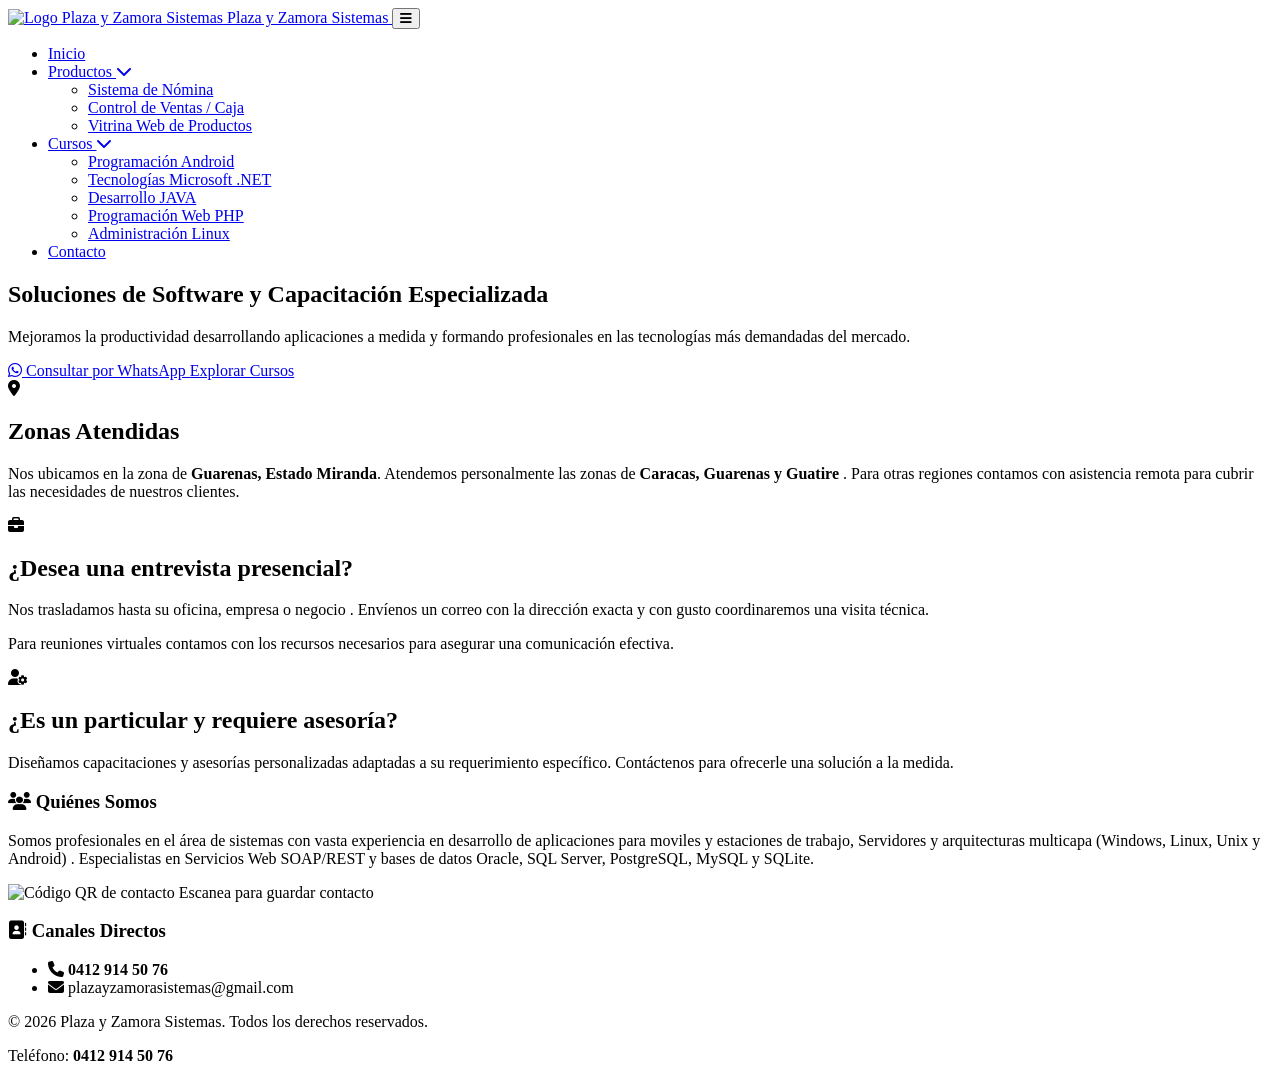
==== index.html @ 7f099c6f "Add files via upload" ====
<!DOCTYPE html>
<html lang="es">
<head>
    <meta charset="utf-8">
    <meta name="viewport" content="width=device-width, initial-scale=1">
    <title>Plaza y Zamora Sistemas | Soluciones Tecnológicas</title>
    
    <!-- Google Fonts & Font Awesome -->
    <link href="https://fonts.googleapis.com/css2?family=Inter:wght@300;400;600;700&display=swap" rel="stylesheet">
    <link rel="stylesheet" href="https://cdnjs.cloudflare.com/ajax/libs/font-awesome/6.4.0/css/all.min.css">
    
    <link rel="stylesheet" href="css/main.css">
</head>
<body>

    <!-- Encabezado y Navegación -->
    <header class="navbar">
        <div class="container nav-container">
            <a href="index.html" class="brand-logo">
            <img src="img/logo.png" alt="Logo Plaza y Zamora Sistemas" class="logo-img">
            Plaza y Zamora Sistemas
        </a>
            
            <button class="nav-toggle" id="navToggle" aria-label="Abrir Menú">
            <i class="fas fa-bars"></i>
        </button>

            <nav class="nav-menu" id="navMenu">
                <ul>
                    <li><a href="index.html" class="active">Inicio</a></li>
                    
                    <!-- Menú Desplegable: Productos -->
                    <li class="dropdown">
                        <a href="productos.html" class="dropdown-toggle">
                            Productos <i class="fa-solid fa-chevron-down"></i>
                        </a>
                        <ul class="dropdown-menu">
                            <li><a href="productos.html#nomina">Sistema de Nómina</a></li>
                            <li><a href="productos.html#caja">Control de Ventas / Caja</a></li>
                            <li><a href="productos.html#vitrina">Vitrina Web de Productos</a></li>
                        </ul>
                    </li>

                    <!-- Menú Desplegable: Cursos -->
                    <li class="dropdown">
                        <a href="cursos.html" class="dropdown-toggle">
                            Cursos <i class="fa-solid fa-chevron-down"></i>
                        </a>
                        <ul class="dropdown-menu">
                            <li><a href="cursos.html#android">Programación Android</a></li>
                            <li><a href="cursos.html#microsoft">Tecnologías Microsoft .NET</a></li>
                            <li><a href="cursos.html#java">Desarrollo JAVA</a></li>
                            <li><a href="cursos.html#php">Programación Web PHP</a></li>
                            <li><a href="cursos.html#linux">Administración Linux</a></li>
                        </ul>
                    </li>

                    <li><a href="contacto.html" class="btn-nav">Contacto</a></li>
                </ul>
            </nav>
        </div>
    </header>

    <!-- Sección Principal / Hero -->
    <section class="hero">
        <div class="container hero-content">
            <h1>Soluciones de Software y Capacitación Especializada</h1>
            <p>Mejoramos la productividad desarrollando aplicaciones a medida y formando profesionales en las tecnologías más demandadas del mercado.</p>
            <div class="hero-buttons">
                <a href="https://wa.me/5491123456789?text=Feliz%20dia,%20quiero%20informacion%20sobre%20sus%20productos " 
                    class="btn btn-primary" 
                    target="_blank" 
                    rel="noopener noreferrer">
                        <i class="fab fa-whatsapp"></i> Consultar por WhatsApp
                </a>
                <a href="cursos.html" class="btn btn-secondary">Explorar Cursos</a>
            </div>
        </div>
    </section>

    <!-- Contenido Principal -->
    <main class="container main-layout">
        
        <!-- Contenido Central -->
        <div class="content-area">
            
            <!-- Tarjeta: Zonas Atendidas -->
            <article class="card">
                <div class="card-icon"><i class="fa-solid fa-location-dot"></i></div>
                <div class="card-body">
                    <h2>Zonas Atendidas</h2>
                    <p>Nos ubicamos en la zona de <strong>Guarenas, Estado Miranda</strong>. Atendemos personalmente las zonas de <strong>Caracas, Guarenas y Guatire</strong> . Para otras regiones contamos con asistencia remota para cubrir las necesidades de nuestros clientes.</p>
                </div>
            </article>

            <!-- Tarjeta: Entrevistas -->
            <article class="card">
                <div class="card-icon"><i class="fa-solid fa-briefcase"></i></div>
                <div class="card-body">
                    <h2>¿Desea una entrevista presencial?</h2>
                    <p>Nos trasladamos hasta su oficina, empresa o negocio  . Envíenos un correo con la dirección exacta y con gusto coordinaremos una visita técnica.</p>
                    <p>Para reuniones virtuales contamos con los recursos necesarios para asegurar una comunicación efectiva.</p>
                </div>
            </article>

            <!-- Tarjeta: Asesoría Particular -->
            <article class="card card-highlight">
                <div class="card-icon"><i class="fa-solid fa-user-gear"></i></div>
                <div class="card-body">
                    <h2>¿Es un particular y requiere asesoría?</h2>
                    <p>Diseñamos capacitaciones y asesorías personalizadas adaptadas a su requerimiento específico. Contáctenos para ofrecerle una solución a la medida.</p>
                </div>
            </article>

        </div>

        <!-- Barra Lateral (Sidebar) -->
        <aside class="sidebar">
            <div class="sidebar-card">
                <h3><i class="fa-solid fa-users"></i> Quiénes Somos</h3>
                <p>Somos profesionales en el área de sistemas con vasta experiencia en desarrollo de aplicaciones para moviles y estaciones de trabajo, Servidores y arquitecturas multicapa (Windows, Linux, Unix y Android)  . Especialistas en Servicios Web SOAP/REST y bases de datos Oracle, SQL Server, PostgreSQL, MySQL y SQLite.</p>
                
                <div class="qr-container">
                    <img src="img/qr_code.jpg" alt="Código QR de contacto" class="qr-code"/>
                    <span>Escanea para guardar contacto</span>
                </div>
            </div>

            <div class="sidebar-card contact-box">
                <h3><i class="fa-solid fa-address-book"></i> Canales Directos</h3>
                <ul class="contact-list">
                    <li><i class="fa-solid fa-phone"></i> <strong>0412 914 50 76</strong>  </li>
                    <li><i class="fa-solid fa-envelope"></i> plazayzamorasistemas@gmail.com  </li>
                </ul>
            </div>
        </aside>

    </main>

    <!-- Pie de Página -->
    <footer class="footer">
        <div class="container footer-content">
            <p>&copy; 2026 Plaza y Zamora Sistemas. Todos los derechos reservados.</p>
            <p>Teléfono: <strong>0412 914 50 76</strong>  </p>
        </div>
    </footer>

    <script src="js/main.js"></script>
</body>
</html>
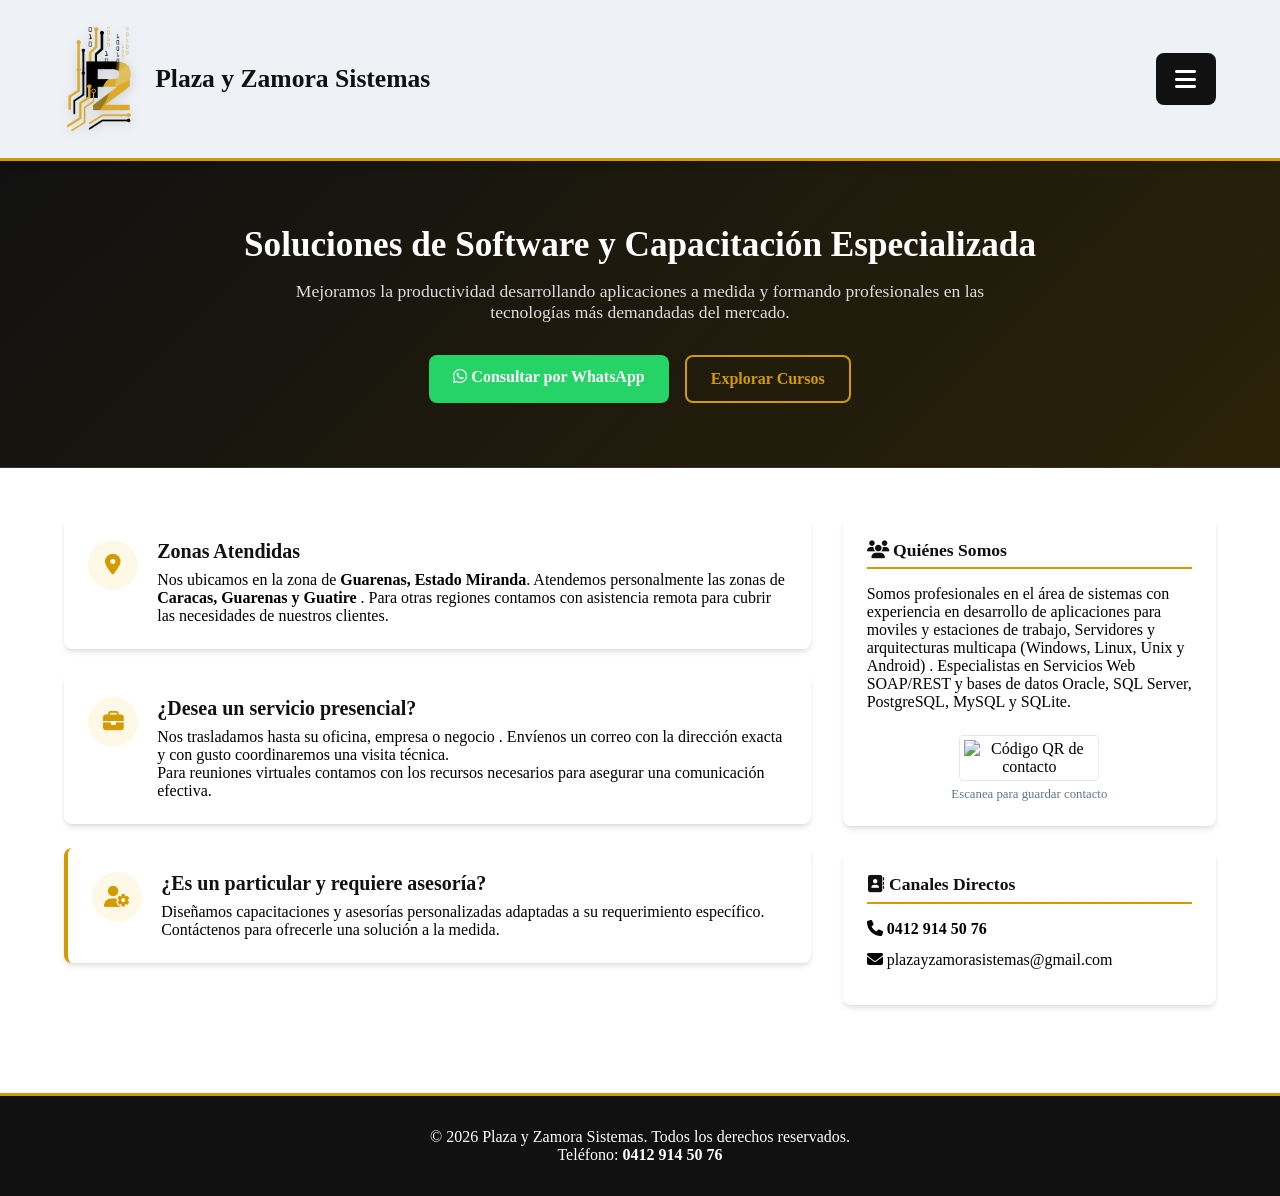
==== commit 92b7214f: "Update index.html" ====
--- a/index.html
+++ b/index.html
@@ -51,6 +51,7 @@
                             <li><a href="cursos.html#microsoft">Tecnologías Microsoft .NET</a></li>
                             <li><a href="cursos.html#java">Desarrollo JAVA</a></li>
                             <li><a href="cursos.html#php">Programación Web PHP</a></li>
+                            <li><a href="cursos.html#javascript">Programación JavaScript</a></li>
                             <li><a href="cursos.html#linux">Administración Linux</a></li>
                         </ul>
                     </li>
@@ -97,7 +98,7 @@
             <article class="card">
                 <div class="card-icon"><i class="fa-solid fa-briefcase"></i></div>
                 <div class="card-body">
-                    <h2>¿Desea una entrevista presencial?</h2>
+                    <h2>¿Desea un servicio presencial?</h2>
                     <p>Nos trasladamos hasta su oficina, empresa o negocio  . Envíenos un correo con la dirección exacta y con gusto coordinaremos una visita técnica.</p>
                     <p>Para reuniones virtuales contamos con los recursos necesarios para asegurar una comunicación efectiva.</p>
                 </div>
@@ -118,7 +119,7 @@
         <aside class="sidebar">
             <div class="sidebar-card">
                 <h3><i class="fa-solid fa-users"></i> Quiénes Somos</h3>
-                <p>Somos profesionales en el área de sistemas con vasta experiencia en desarrollo de aplicaciones para moviles y estaciones de trabajo, Servidores y arquitecturas multicapa (Windows, Linux, Unix y Android)  . Especialistas en Servicios Web SOAP/REST y bases de datos Oracle, SQL Server, PostgreSQL, MySQL y SQLite.</p>
+                <p>Somos profesionales en el área de sistemas con experiencia en desarrollo de aplicaciones para moviles y estaciones de trabajo, Servidores y arquitecturas multicapa (Windows, Linux, Unix y Android)  . Especialistas en Servicios Web SOAP/REST y bases de datos Oracle, SQL Server, PostgreSQL, MySQL y SQLite.</p>
                 
                 <div class="qr-container">
                     <img src="img/qr_code.jpg" alt="Código QR de contacto" class="qr-code"/>
@@ -147,4 +148,4 @@
 
     <script src="js/main.js"></script>
 </body>
-</html>+</html>
--- a/css/main.css
+++ b/css/main.css
@@ -0,0 +1,379 @@
+/* ==========================================================================
+   1. VARIABLES GLOBALES Y RESET
+   ========================================================================== */
+:root {
+    --primary-color: #111111;       /* Negro azabache principal */
+    --primary-hover: #222222;       /* Negro suave para interacciones */
+    --accent-color: #D49B00;        /* Amarillo/Dorado principal del logo */
+    --accent-hover: #b88600;        /* Dorado oscuro */
+    --navbar-bg: #eef2f6;           /* Fondo gris claro para la barra superior */
+    --navbar-text: #111111;         /* Color de texto oscuro para fondo claro */
+    --bg-light: #f8fafc;            /* Fondo general del sitio */
+    --text-dark: #1e293b;           /* Texto principal */
+    --text-muted: #64748b;          /* Texto secundario */
+    --white: #ffffff;
+    --shadow: 0 4px 6px -1px rgba(0, 0, 0, 0.1), 0 2px 4px -1px rgba(0, 0, 0, 0.06);
+    --radius: 8px;
+}
+
+* {
+    box-sizing: border-box;
+    margin: 0;
+    padding: 0;
+}
+.container {
+    width: 90%;
+    max-width: 1200px;
+    margin: 0 auto;
+}
+
+/* ==========================================================================
+   2. ENCABEZADO Y BARRA DE NAVEGACIÓN
+   ========================================================================== */
+.navbar {
+    background-color: var(--navbar-bg);
+    position: sticky; /* Mantiene la barra fija en la parte superior al hacer scroll */
+    top: 0;           /* Se ancla al borde superior de la pantalla */
+    z-index: 1000;    /* Asegura que esté siempre por encima del contenido */
+    box-shadow: var(--shadow);
+    border-bottom: 3px solid var(--accent-color);
+}
+
+.nav-container {
+    display: flex;
+    justify-content: space-between;
+    align-items: center;
+    padding: 1.5rem 0;
+    min-height: 140px; /* Altura doble para la franja del encabezado */
+}
+
+/* Logo e Identidad */
+.brand-logo {
+    color: var(--navbar-text);
+    font-size: 1.6rem;
+    font-weight: 800;
+    text-decoration: none;
+    display: flex;
+    align-items: center;
+    gap: 1.25rem;
+}
+
+.logo-img {
+    height: 110px; /* Logo a doble tamaño */
+    width: auto;
+    object-fit: contain;
+    background: transparent;
+    mix-blend-mode: multiply; /* Elimina recuadros de fondo blanco en la imagen */
+    filter: drop-shadow(0px 3px 6px rgba(0, 0, 0, 0.15));
+    transition: transform 0.2s ease;
+}
+
+.logo-img:hover {
+    transform: scale(1.03);
+}
+
+.brand-logo span {
+    color: var(--accent-color);
+}
+
+/* Botón del Menú Hamburguesa */
+.nav-toggle {
+    display: flex;
+    align-items: center;
+    justify-content: center;
+    background-color: var(--primary-color);
+    border: 2px solid var(--primary-color);
+    border-radius: var(--radius);
+    color: var(--white);
+    font-size: 1.5rem;
+    padding: 0.75rem 1.1rem;
+    cursor: pointer;
+    transition: all 0.2s ease;
+}
+
+.nav-toggle:hover {
+    background-color: var(--accent-color);
+    border-color: var(--accent-color);
+    color: var(--primary-color);
+}
+
+/* Menú Desplegable Flotante */
+.nav-menu {
+    display: none;
+    position: absolute;
+    top: 100%;
+    right: 5%;
+    width: 300px;
+    max-height: calc(100vh - 160px);
+    overflow-y: auto; /* Permite desplazamiento interno si el menú es muy largo */
+    background-color: var(--primary-color);
+    border: 1px solid #222222;
+    border-radius: 0 0 var(--radius) var(--radius);
+    padding: 1rem;
+    box-shadow: 0 10px 15px -3px rgba(0, 0, 0, 0.5);
+     z-index: 1001; /* Mayor que la navbar */
+}
+
+.nav-menu.show {
+    display: block;
+}
+
+.nav-menu ul {
+    list-style: none;
+    display: flex;
+    flex-direction: column;
+    gap: 0.5rem;
+}
+
+.nav-menu a {
+    color: var(--white);
+    text-decoration: none;
+    font-weight: 500;
+    padding: 0.7rem 1rem;
+    display: flex;
+    justify-content: space-between;
+    align-items: center;
+    border-radius: var(--radius);
+    transition: background-color 0.2s, color 0.2s;
+}
+
+.nav-menu a:hover, 
+.nav-menu a.active {
+    background-color: rgba(212, 155, 0, 0.15);
+    color: var(--accent-color);
+}
+
+/* Acordeón para Submenús (Productos y Cursos) */
+.dropdown-menu {
+    display: none;
+    background-color: #1a1a1a;
+    border-radius: var(--radius);
+    margin-top: 0.3rem;
+    padding: 0.3rem 0;
+}
+
+.dropdown-menu a {
+    font-size: 0.92rem;
+    padding: 0.5rem 1rem 0.5rem 2rem;
+    color: #cccccc;
+}
+
+.dropdown-menu a:hover {
+    color: var(--accent-color);
+    background-color: rgba(255, 255, 255, 0.05);
+}
+
+.dropdown.open > .dropdown-menu {
+    display: block;
+}
+
+.dropdown.open > .dropdown-toggle i {
+    transform: rotate(180deg);
+    transition: transform 0.2s;
+}
+
+/* Botón de Contacto dentro del Menú */
+.btn-nav {
+    background-color: var(--accent-color) !important;
+    color: var(--primary-color) !important;
+    font-weight: 700 !important;
+    text-align: center;
+    justify-content: center !important;
+    margin-top: 0.5rem;
+}
+
+.btn-nav:hover {
+    background-color: var(--accent-hover) !important;
+}
+
+/* ==========================================================================
+   3. SECCIÓN PRINCIPAL / HERO
+   ========================================================================== */
+.hero {
+    background: linear-gradient(135deg, #111111, #2a2208);
+    color: var(--white);
+    padding: 4rem 0;
+    text-align: center;
+    border-bottom: 1px solid #333333;
+}
+
+.hero h1 {
+    font-size: 2.2rem;
+    margin-bottom: 1rem;
+}
+
+.hero p {
+    font-size: 1.1rem;
+    max-width: 700px;
+    margin: 0 auto 2rem;
+    color: #dddddd;
+}
+
+.hero-buttons {
+    display: flex;
+    justify-content: center;
+    gap: 1rem;
+    flex-wrap: wrap;
+}
+
+/* Botones Generales */
+.btn {
+    display: inline-block;
+    padding: 0.8rem 1.5rem;
+    border-radius: var(--radius);
+    text-decoration: none;
+    font-weight: 600;
+    transition: transform 0.2s, background-color 0.2s;
+}
+
+.btn:hover {
+    transform: translateY(-2px);
+}
+
+.btn-primary {
+    background-color: #25d366; /* Verde institucional WhatsApp */
+    color: var(--white);
+}
+
+.btn-primary:hover {
+    background-color: #1eb956;
+}
+
+.btn-secondary {
+    background-color: transparent;
+    color: var(--accent-color);
+    border: 2px solid var(--accent-color);
+}
+
+.btn-secondary:hover {
+    background-color: var(--accent-color);
+    color: var(--primary-color);
+}
+
+/* ==========================================================================
+   4. ESTRUCTURA Y CONTENIDO PRINCIPAL
+   ========================================================================== */
+.main-layout {
+    display: grid;
+    grid-template-columns: 2fr 1fr;
+    gap: 2rem;
+    margin: 3rem auto;
+}
+
+/* Tarjetas Informativas */
+.card {
+    background: var(--white);
+    border-radius: var(--radius);
+    padding: 1.5rem;
+    margin-bottom: 1.5rem;
+    box-shadow: var(--shadow);
+    display: flex;
+    gap: 1.2rem;
+    align-items: flex-start;
+}
+
+.card-icon {
+    background-color: #fef8e7;
+    color: var(--accent-color);
+    width: 50px;
+    height: 50px;
+    border-radius: 50%;
+    display: flex;
+    align-items: center;
+    justify-content: center;
+    font-size: 1.3rem;
+    flex-shrink: 0;
+}
+
+.card-body h2 {
+    font-size: 1.25rem;
+    margin-bottom: 0.5rem;
+    color: var(--primary-color);
+}
+
+.card-highlight {
+    border-left: 4px solid var(--accent-color);
+}
+
+/* Sidebar / Barra Lateral */
+.sidebar-card {
+    background: var(--white);
+    border-radius: var(--radius);
+    padding: 1.5rem;
+    box-shadow: var(--shadow);
+    margin-bottom: 1.5rem;
+}
+
+.sidebar-card h3 {
+    font-size: 1.1rem;
+    color: var(--primary-color);
+    margin-bottom: 1rem;
+    border-bottom: 2px solid var(--accent-color);
+    padding-bottom: 0.4rem;
+}
+
+.qr-container {
+    text-align: center;
+    margin-top: 1.5rem;
+}
+
+.qr-code {
+    max-width: 140px;
+    border: 1px solid #e2e8f0;
+    border-radius: 4px;
+    padding: 4px;
+}
+
+.qr-container span {
+    display: block;
+    font-size: 0.8rem;
+    color: var(--text-muted);
+    margin-top: 0.4rem;
+}
+
+.contact-list {
+    list-style: none;
+}
+
+.contact-list li {
+    margin-bottom: 0.8rem;
+}
+
+/* ==========================================================================
+   5. PIE DE PÁGINA
+   ========================================================================== */
+.footer {
+    background-color: var(--primary-color);
+    color: var(--white);
+    text-align: center;
+    padding: 2rem 0;
+    margin-top: 4rem;
+    border-top: 3px solid var(--accent-color);
+}
+
+/* ==========================================================================
+   6. RESPONSIVIDAD (MÓVILES Y TABLETS)
+   ========================================================================== */
+@media (max-width: 768px) {
+    .nav-menu {
+        right: 0;
+        width: 100%;
+        border-radius: 0;
+    }
+
+    .brand-logo {
+        font-size: 1.2rem;
+    }
+
+    .logo-img {
+        height: 80px; /* Tamaño adaptado para pantallas estrechas */
+    }
+
+    .main-layout {
+        grid-template-columns: 1fr;
+    }
+
+    .card {
+        flex-direction: column;
+    }
+}
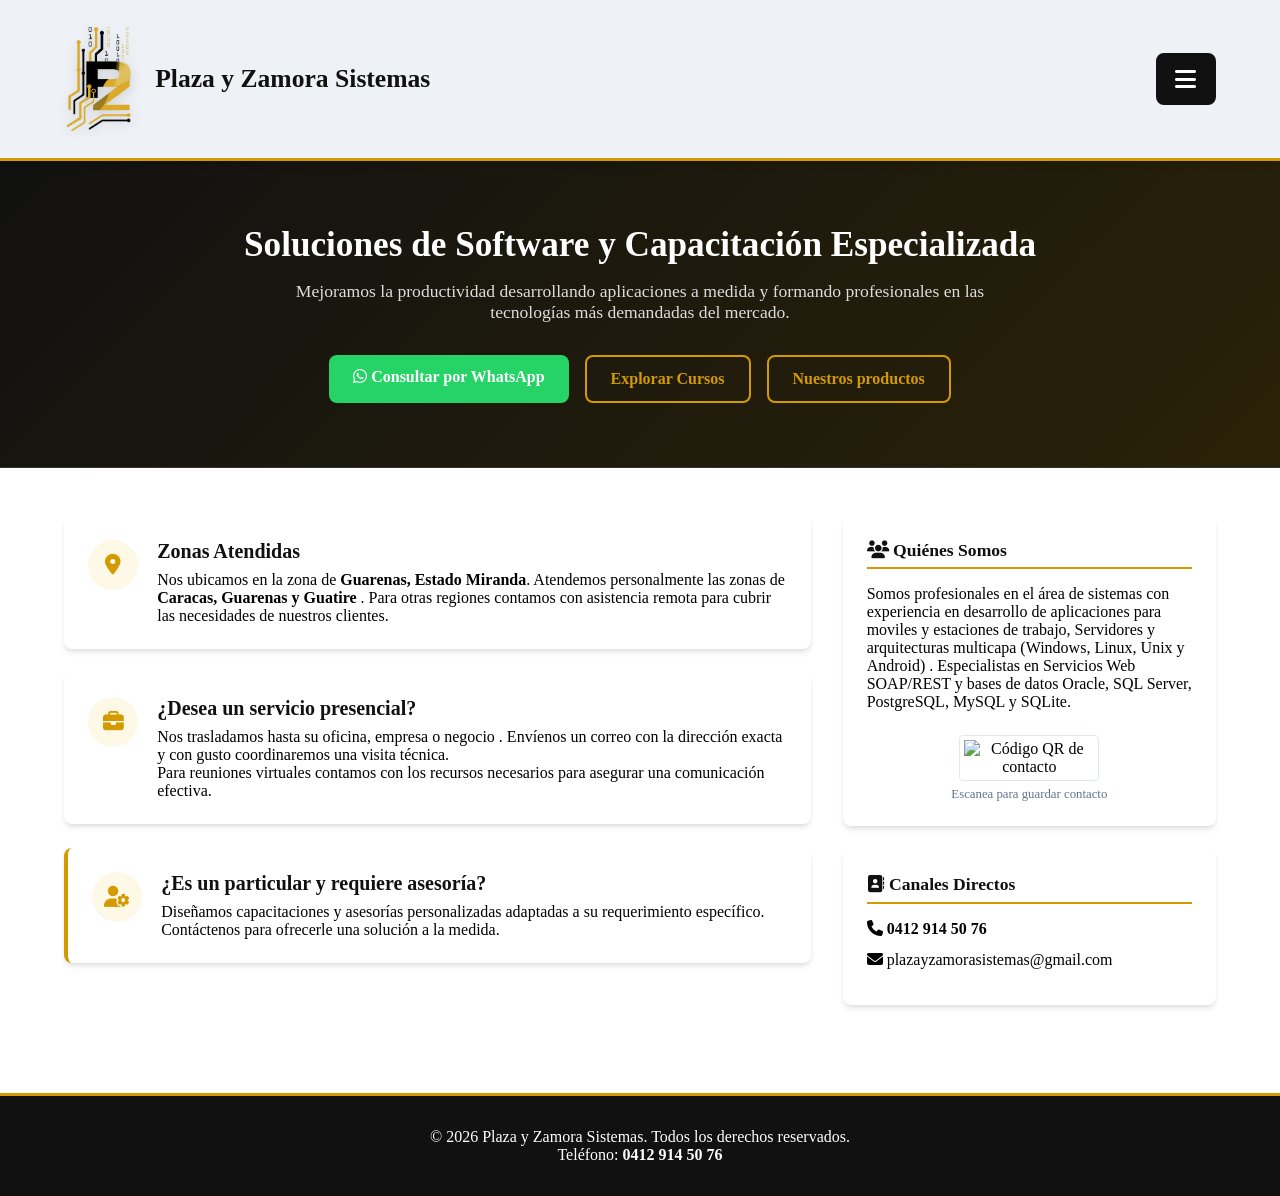
==== commit e6feabec: "Update product links and QR code image" ====
--- a/index.html
+++ b/index.html
@@ -35,9 +35,8 @@
                             Productos <i class="fa-solid fa-chevron-down"></i>
                         </a>
                         <ul class="dropdown-menu">
-                            <li><a href="productos.html#nomina">Sistema de Nómina</a></li>
-                            <li><a href="productos.html#caja">Control de Ventas / Caja</a></li>
-                            <li><a href="productos.html#vitrina">Vitrina Web de Productos</a></li>
+                            <li><a href="productos.html#librodiario">Libro diario contable</a></li>
+                            <li><a href="productos.html#juegos">Juegos y entretenimiento</a></li>
                         </ul>
                     </li>
 
@@ -75,6 +74,7 @@
                         <i class="fab fa-whatsapp"></i> Consultar por WhatsApp
                 </a>
                 <a href="cursos.html" class="btn btn-secondary">Explorar Cursos</a>
+                <a href="productos.html" class="btn btn-secondary">Nuestros productos</a>
             </div>
         </div>
     </section>
@@ -122,7 +122,7 @@
                 <p>Somos profesionales en el área de sistemas con experiencia en desarrollo de aplicaciones para moviles y estaciones de trabajo, Servidores y arquitecturas multicapa (Windows, Linux, Unix y Android)  . Especialistas en Servicios Web SOAP/REST y bases de datos Oracle, SQL Server, PostgreSQL, MySQL y SQLite.</p>
                 
                 <div class="qr-container">
-                    <img src="img/qr_code.jpg" alt="Código QR de contacto" class="qr-code"/>
+                    <img src="img/qr_code.png" alt="Código QR de contacto" class="qr-code"/>
                     <span>Escanea para guardar contacto</span>
                 </div>
             </div>
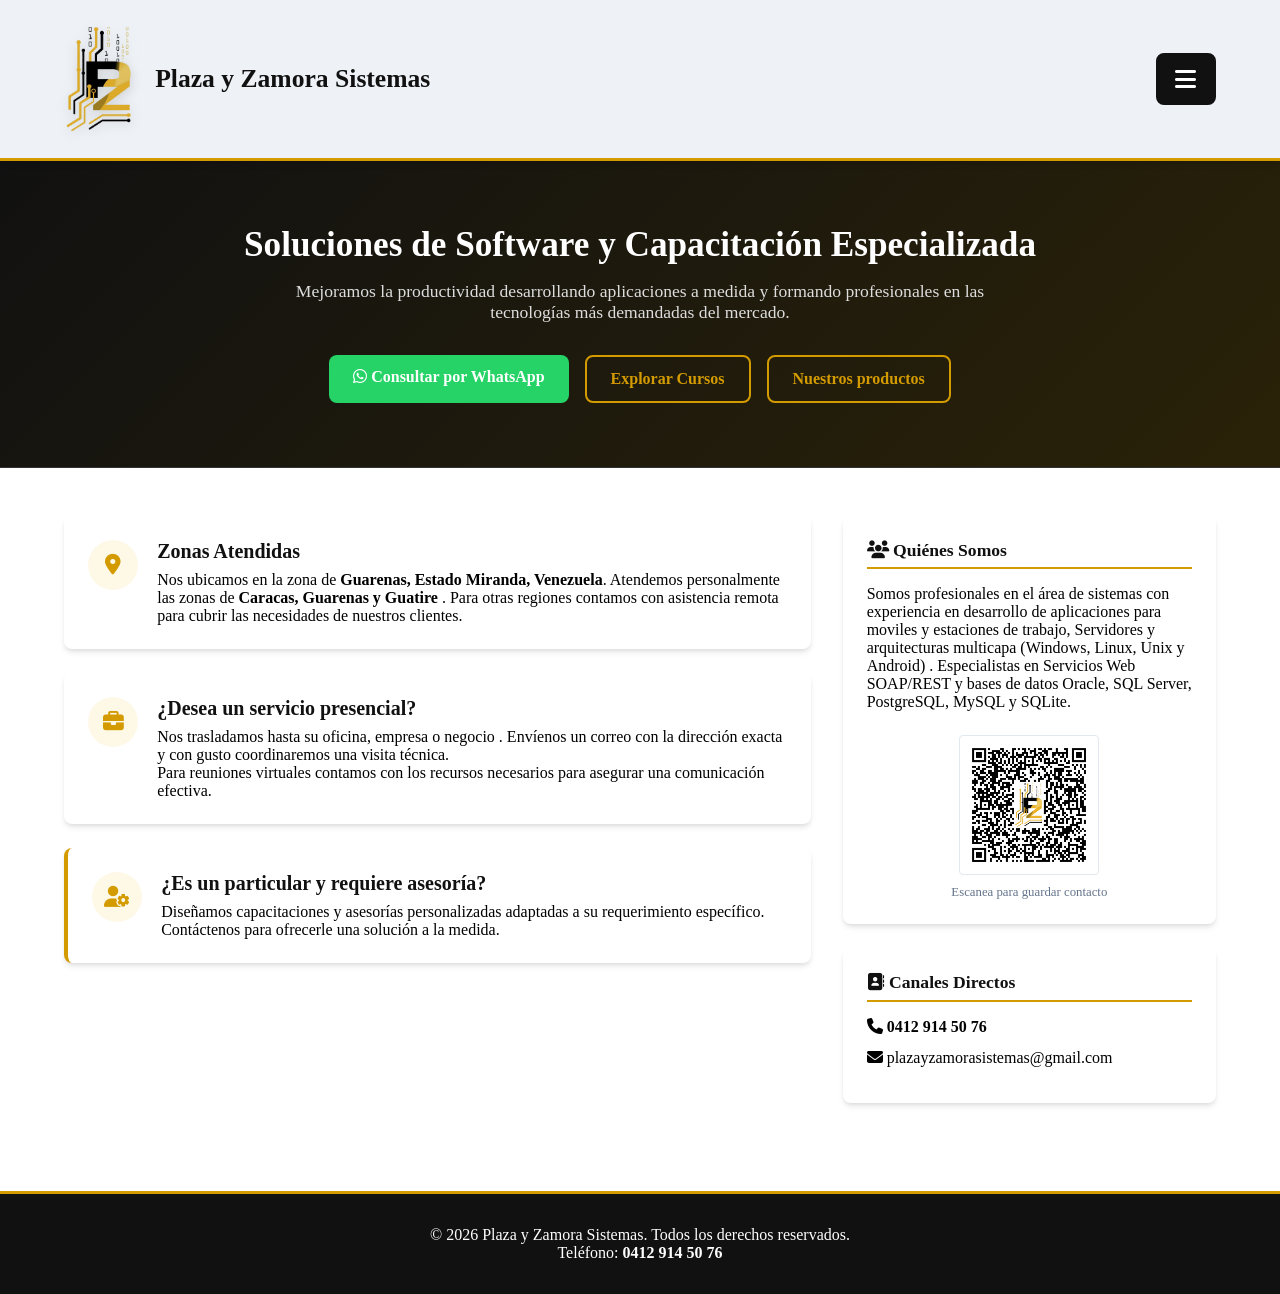
==== commit 3edd2005: "Update index.html" ====
--- a/index.html
+++ b/index.html
@@ -90,7 +90,7 @@
                 <div class="card-icon"><i class="fa-solid fa-location-dot"></i></div>
                 <div class="card-body">
                     <h2>Zonas Atendidas</h2>
-                    <p>Nos ubicamos en la zona de <strong>Guarenas, Estado Miranda</strong>. Atendemos personalmente las zonas de <strong>Caracas, Guarenas y Guatire</strong> . Para otras regiones contamos con asistencia remota para cubrir las necesidades de nuestros clientes.</p>
+                    <p>Nos ubicamos en la zona de <strong>Guarenas, Estado Miranda, Venezuela</strong>. Atendemos personalmente las zonas de <strong>Caracas, Guarenas y Guatire</strong> . Para otras regiones contamos con asistencia remota para cubrir las necesidades de nuestros clientes.</p>
                 </div>
             </article>
 
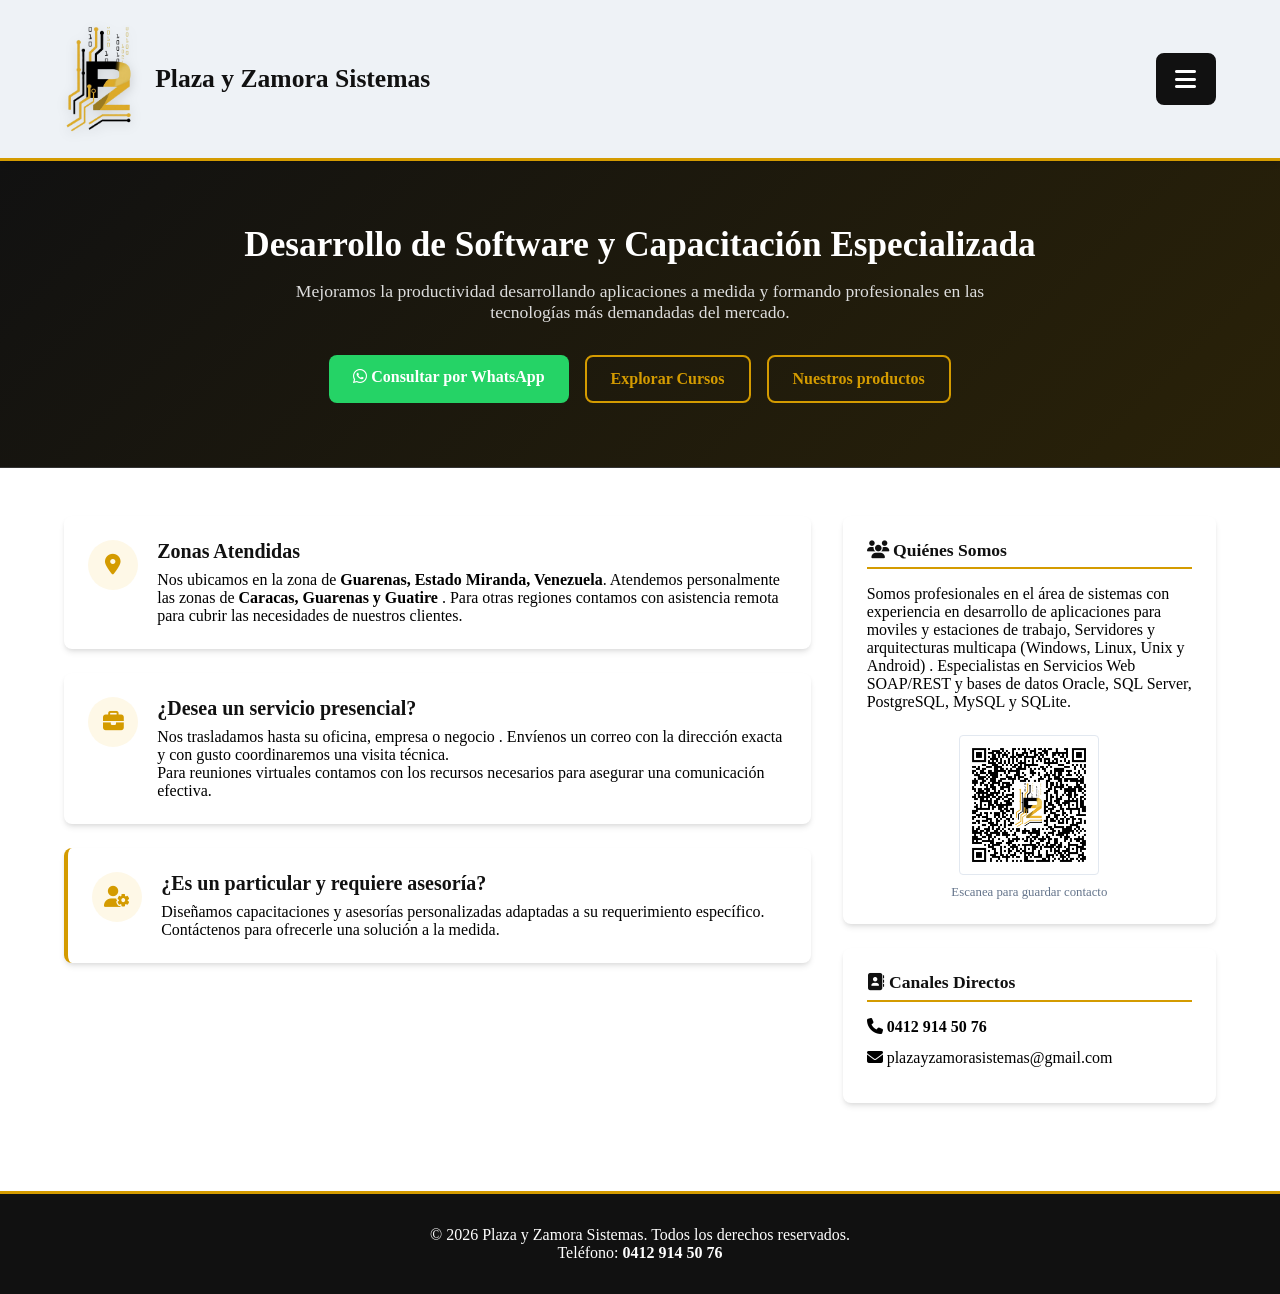
==== commit 1f7a8d64: "Update hero section heading in index.html" ====
--- a/index.html
+++ b/index.html
@@ -64,7 +64,7 @@
     <!-- Sección Principal / Hero -->
     <section class="hero">
         <div class="container hero-content">
-            <h1>Soluciones de Software y Capacitación Especializada</h1>
+            <h1>Desarrollo de Software y Capacitación Especializada</h1>
             <p>Mejoramos la productividad desarrollando aplicaciones a medida y formando profesionales en las tecnologías más demandadas del mercado.</p>
             <div class="hero-buttons">
                 <a href="https://wa.me/5491123456789?text=Feliz%20dia,%20quiero%20informacion%20sobre%20sus%20productos " 
